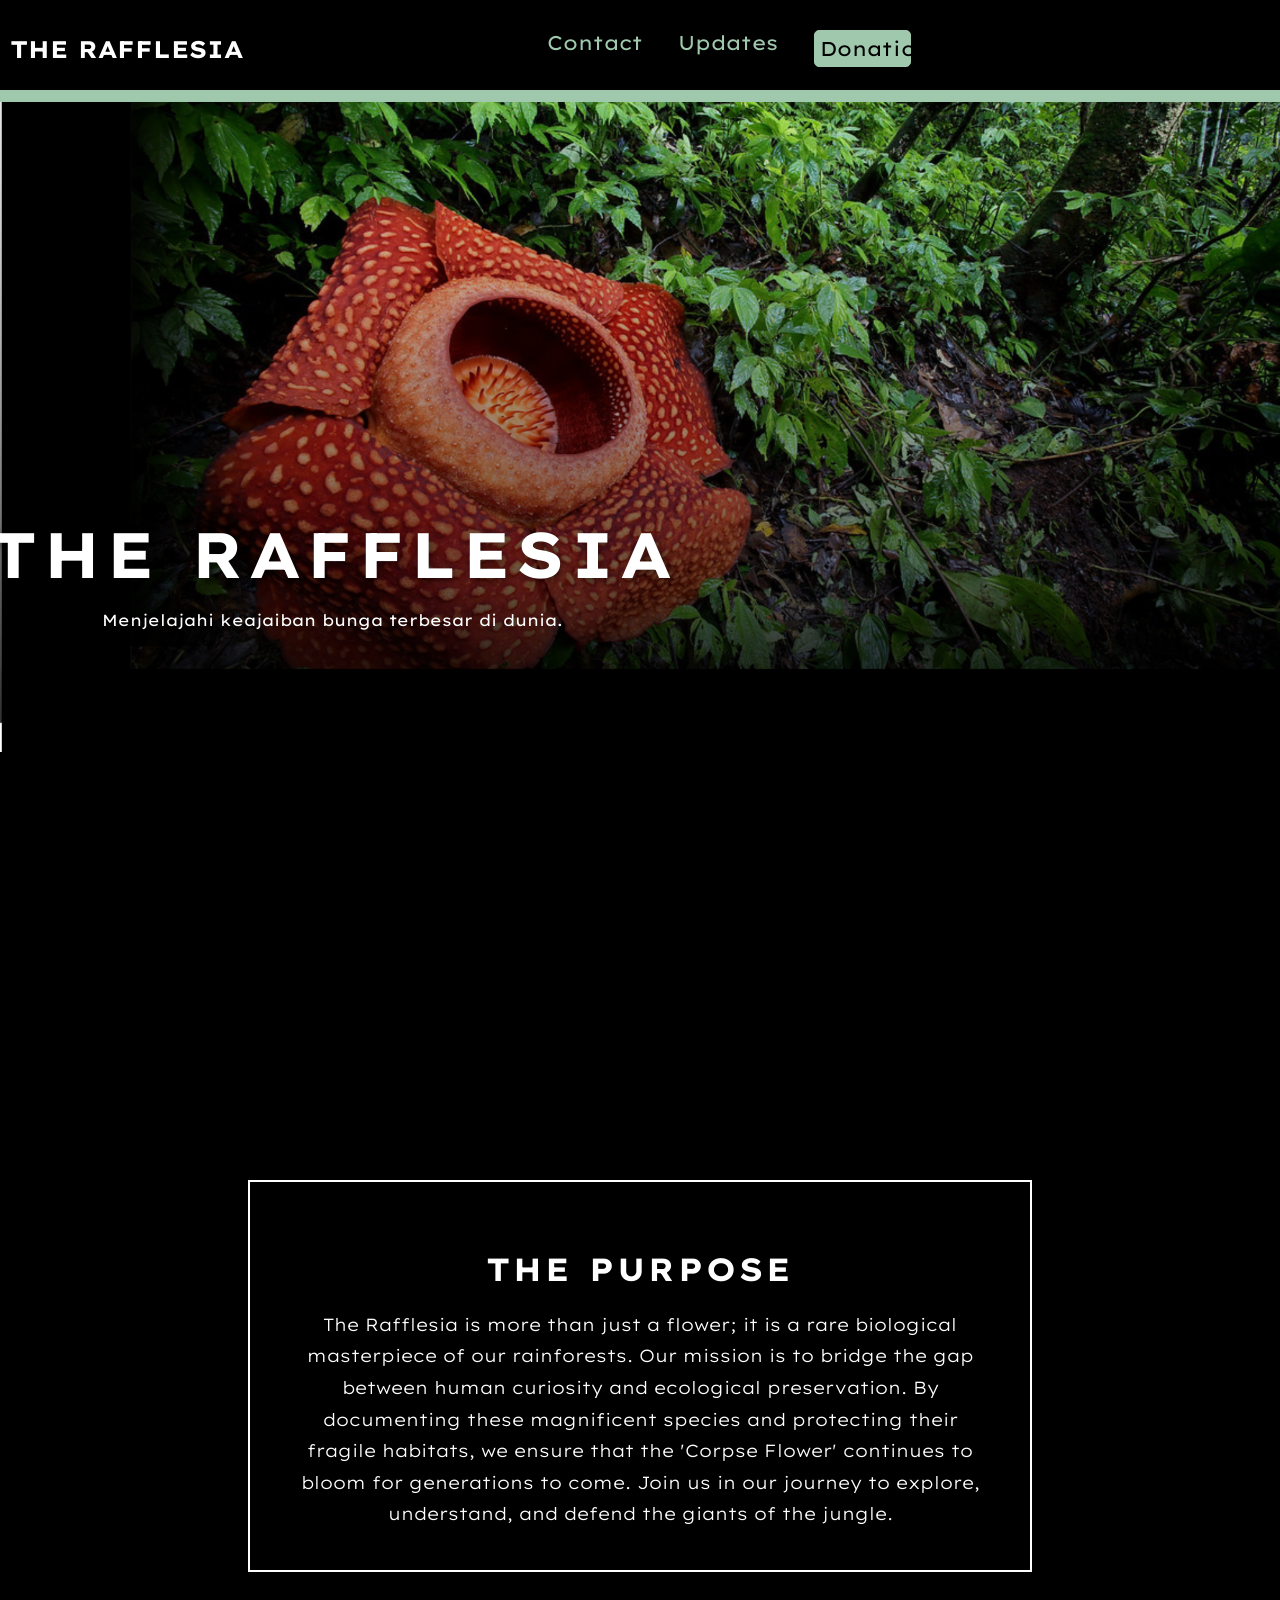
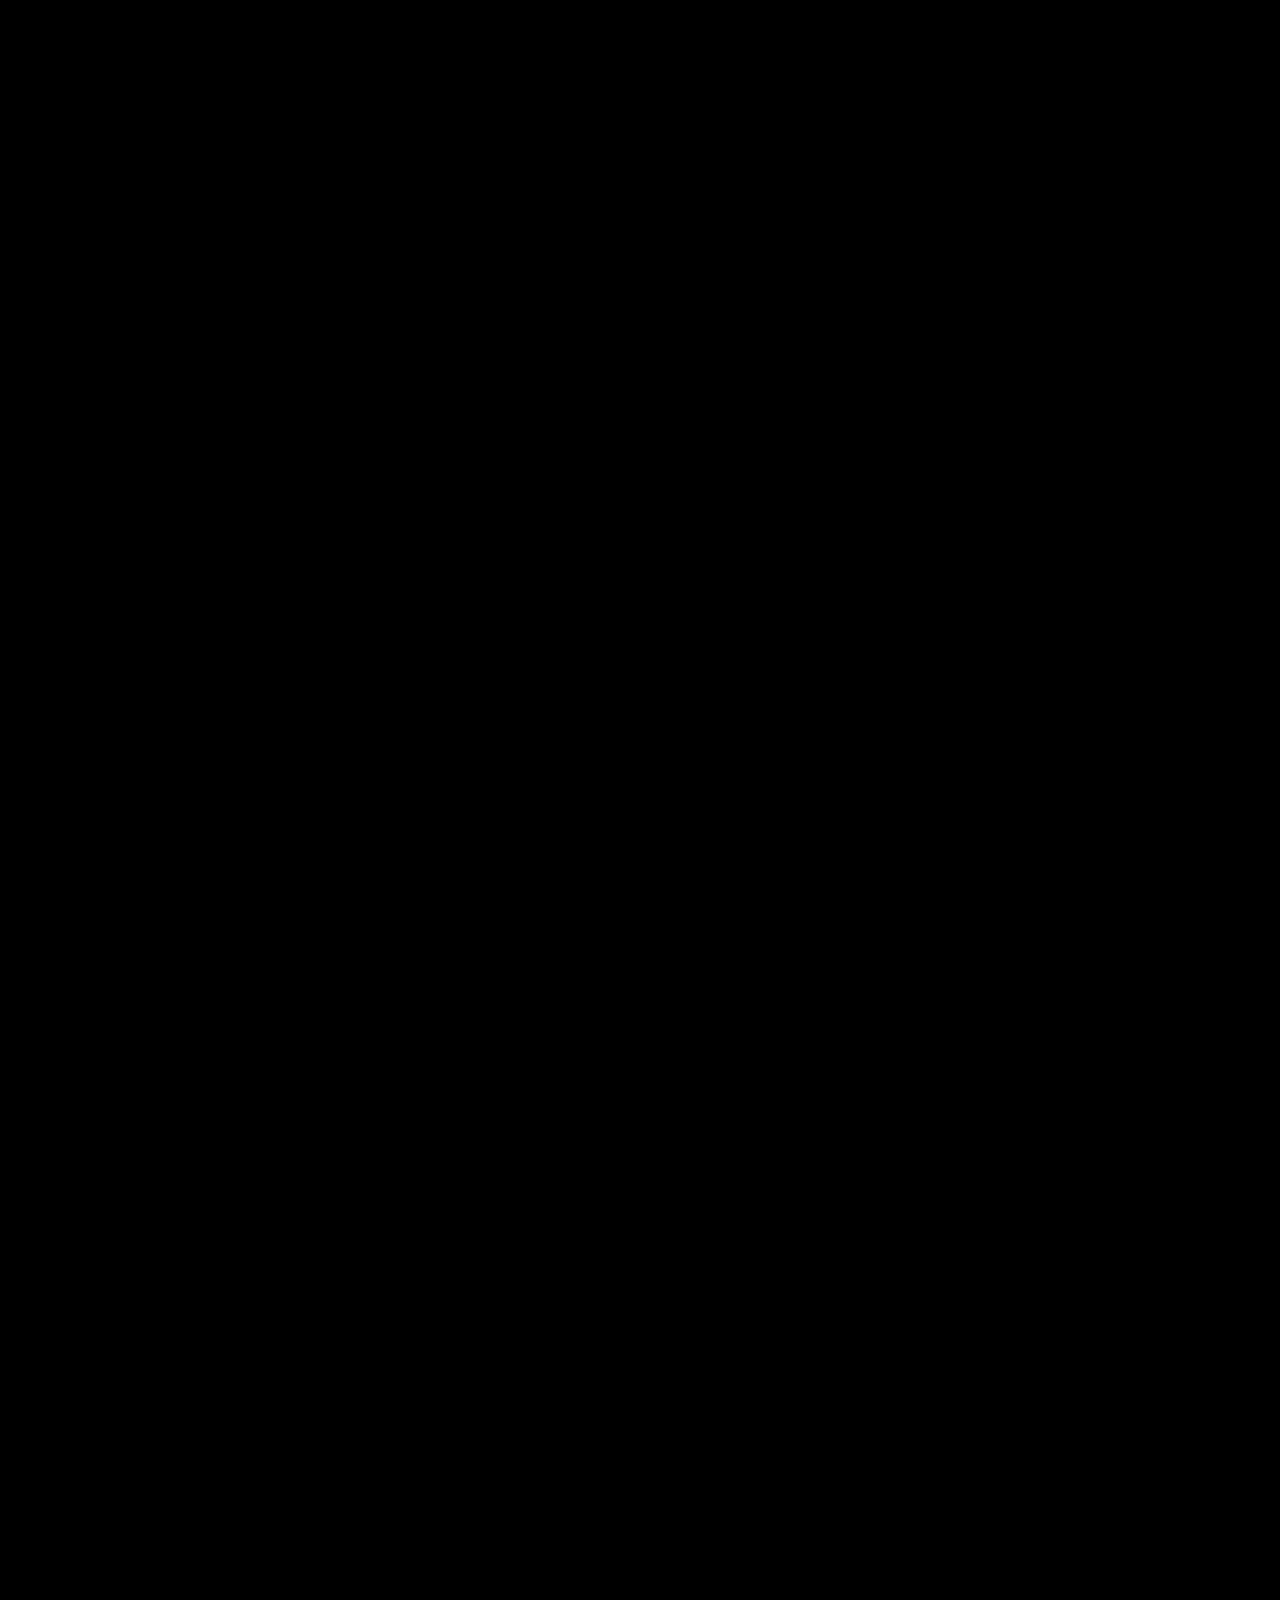
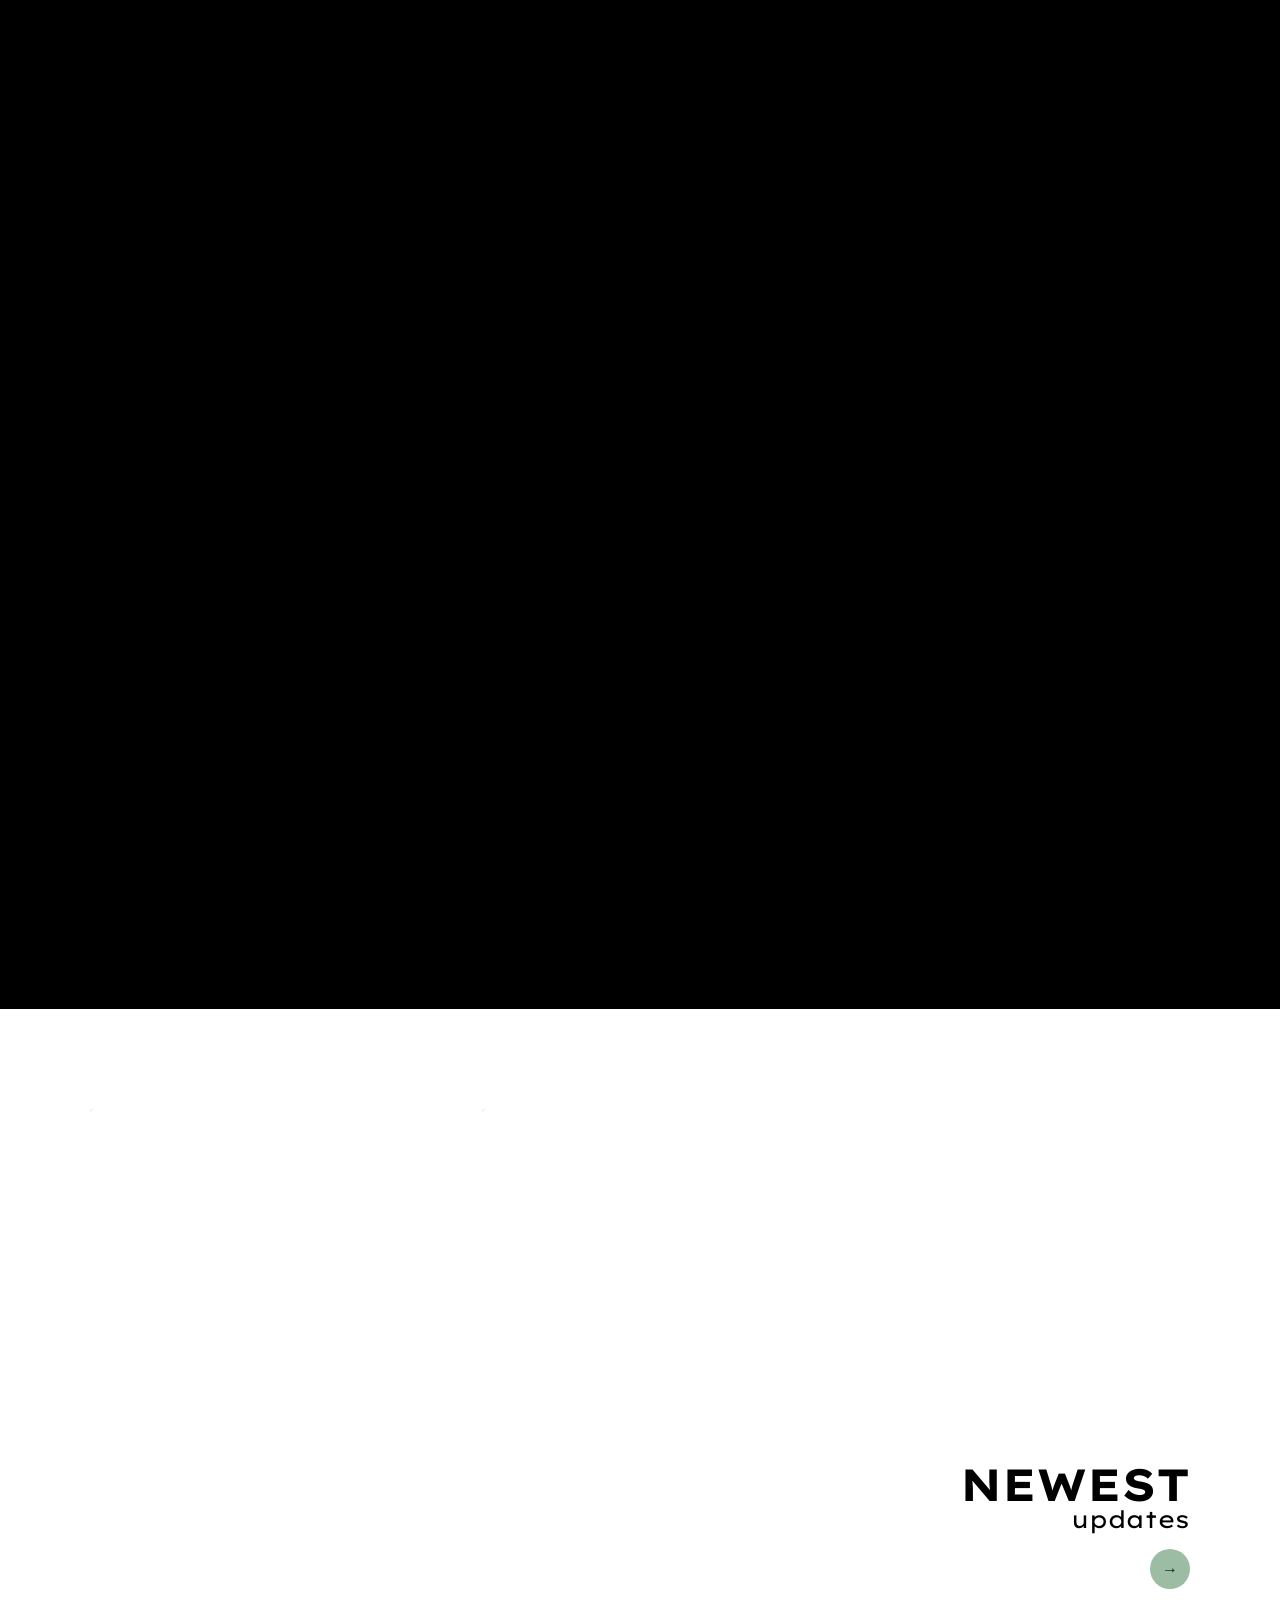
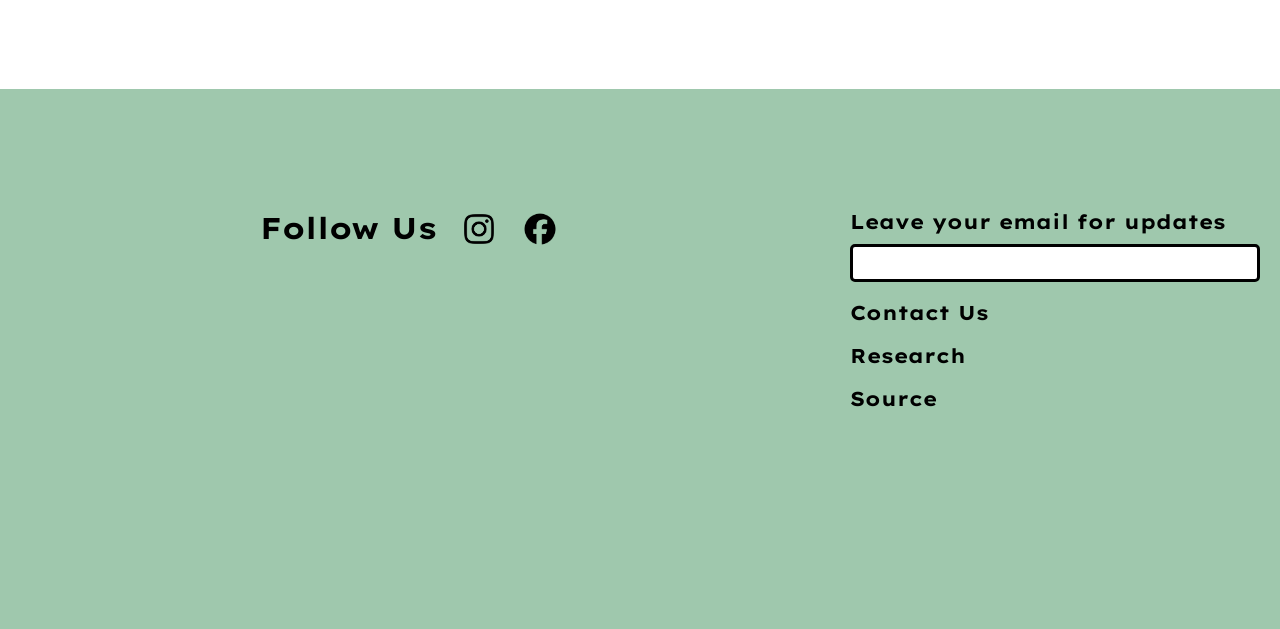
==== index.html @ 79626382 "Update and rename Index.html to index.html" ====
<!DOCTYPE html>
<html lang="en">
<head>
    <meta charset="UTF-8">
    <meta name="viewport" content="width=device-width, initial-scale=1.0">
    <link rel="stylesheet" href="css/Index.css">
    <title>Document</title>
    <link rel="preconnect" href="https://fonts.googleapis.com">
    <link rel="preconnect" href="https://fonts.gstatic.com" crossorigin>
    <link href="https://fonts.googleapis.com/css2?family=Lexend+Exa:wght@100..900&display=swap" rel="stylesheet">   
    
    
</head>
<body>
    <div class="container-1">
       <p class="title">THE RAFFLESIA</p>  
       <div class="sub-container-1">
          <p class="zoom-text" id="font">Contact</p>
          <p class="zoom-text" id="font">Updates</P>
          <p class="zoom-text" id="donate"><a href="donation.html" class=href>Donation</href></p>
       </div>
    </div>  
    <div class="carousel-container">
      <div class="static-hero-text">
        <h1>THE RAFFLESIA</h1>
        <p>Menjelajahi keajaiban bunga terbesar di dunia.</p>
       
    </div>
    <div class="carousel-slide">
        <img src="Rafles1.png" alt="Rafflesia 1">
        <img src="Rafles2.png" alt="Rafflesia 2">
        <img src="Rafles3.png" alt="Rafflesia 3">
       
    </div>
</div>
    <br><br><br><br><br><br><br><br><br><br><br><br><br><br><br><br><br><br><br><br><br>

<div class="hover-box">
    <div class="box-content">
        <h2>The Purpose</h2>
        <p>The Rafflesia is more than just a flower; it is a rare biological masterpiece
          of our rainforests. Our mission is to bridge the gap between human curiosity and 
          ecological preservation. By documenting these magnificent species and protecting 
          their fragile habitats, we ensure that the 'Corpse Flower' continues to bloom for 
          generations to come. Join us in our journey to explore, understand, and defend the 
          giants of the jungle.</p>
    </div>
    <div class="green-bg"></div>
</div>


<br><br><br><br><br><br><br><br><br><br><br><br><br><br><br><br><br><br><br><br><br>

<section class="info-section">
   <div class="info-content reveal-left">
    <div class="info-content">
        <h1 class="info-title">RAFFLESIA</h1>
        <p class="info-description">
            The Rafflesia is a genus of parasitic flowering plants that holds the record 
            for producing the largest individual flower on Earth. First brought to 
            international attention in 1818 in the rainforests of Sumatra by a local 
            guide working for Dr. Joseph Arnold and Sir Stamford Raffles, this "corpse
             flower" has become an iconic symbol of Southeast Asian biodiversity.
        </p>
        <div class="info-button">
            <a href="rafflesia.html" class="btn-learn">LEARN MORE</a>
        </div>
    </div>
   </div>
    <div class="info-image reveal-right">
    <div class="info-image">
        <img src="Raffelsia3.jpg" alt="Rafflesia Flower">
    </div>
   </div>
</section>

<br><br><br><br><br><br><br><br><br><br><br>
<section class="map-section reveal">
<section class="map-section">
    <h2 class="map-title">SPECIES & CONSERVATIION TEAM MAP</h2>
    <div class="map-container">
        <iframe 
            src="D:/Final%20Web/Index/Peta/peta.html" 
            width="100%" 
            height="100%" 
            style="border:0;" 
            allowfullscreen="" 
            loading="lazy" 
            referrerpolicy="no-referrer-when-downgrade">
        </iframe>
    </div>
    <br>
    <div class= info-description2>
    The Rafflesia Conservation Map is a digital initiative designed to map the distribution points of
     Rafflesia arnoldii and its related species throughout the Indonesian rainforests. Through real-time data
      integration, this map is more than just a location finder;
     it serves as a critical protection instrument for endemic flora whose status is increasingly threatened.
</div>

</section>
</section>



<div class="upd-pc-only">
    <div class="upd-layout-wrapper">
        
        <div class="upd-cards-row">
            <div class="upd-box curtain-anim">
                <img src="https://cdn.antaranews.com/cache/1200x800/2012/11/20121105new-image.jpg" alt="Video Thumbnail" class="upd-img">
                <div class="upd-content">
                    <span class="upd-label">Video</span>
                </div>
            </div>

            <div class="upd-box curtain-anim">
                <img src="https://greennetwork.id/wp-content/uploads/sites/2/2022/11/S3-12.webp" alt="Article Thumbnail" class="upd-img">
                <div class="upd-content">
                    <span class="upd-label">Article</span>
                </div>
            </div>
        </div>

       <div class="upd-title-side">
    <h1 class="upd-text-main">NEWEST</h1>
    <p class="upd-text-sub">updates</p>
    <div class="upd-circle">→</div>
</div>

    </div>
</div>


   <footer>
      <div class=overall-flex>
      <div class=main-flex>
      <div class=icon>
         <p class=footer-font>Follow Us</p> 
         <img src=IG.png class=size-icon>
         <img src=FB.png class=size-icon>   
      </div>
        <div class="container">
    <div class="button">
       <p class=footer-font-2> Leave your email for updates</p>
      <div>
         <input type="text">
       </div>
    </div>
      <br>
      <p class=footer-font-2>Contact Us</p>
      <br>
      <p class=footer-font-2>Research</p>
      <br>
      <p class=footer-font-2>Source</p> 
         
      </div>
   </footer>
  <script src="Index.js"></script>
</body>
</html>
---- css/Index.css ----
body{
    width:100%;
    margin:0px;
    background-color: black;
}
.main-container{
    flex-direction: column;
    
}
.container-1{
    margin:0;
    background-color: black;
    height:80px;
    width:100%;
    display: flex;
    flex-direction:row;
    justify-content: space-between;
    padding-top:10px;
    font-family:'Lexend Exa';
    color:#9FC8AD;
    border-bottom:12px #9FC8AD solid;
}


.title{
    font-family:'Lexend Exa';
    font-weight:bold;
    font-size:24px;
    padding-left:10px;
    color:white;
}

#donate{
    width:85px;
    height:25px;
    background-color:#9FC8AD;
    border:1px #9FC8AD solid;
    font-family:'Lexend Exa';
    color:black;
    border-radius:5px;
    padding:5px;
    font-size:20px;
}

#font{
    font-size:20px;
}

.sub-container-1{
    display: flex;
    justify-content: space-between;
    flex-direction: row;
    width:400px;
    padding-right:30px;
}

.zoom-text {
    display: inline-block; /* Penting agar transformasi bekerja sempurna */
    transition: transform 0.3s ease; /* Durasi animasi (0.3 detik) */
    cursor: pointer;
}

.zoom-text:hover {
    transform: scale(1.2); /* Membesar 1.2 kali lipat (20% lebih besar) */
    
}

 .href{
        color:black;
        text-decoration:none;
    }


.image{
    margin:0px;
}

.img-1{
    width:1520px;
    height:700px;
}

/* Container mandiri */
.hover-box {
    position: relative;
    width: 90%;              /* Responsif untuk layar kecil */
    max-width: 700px;        /* Lebar maksimal kotak */
    margin: 50px auto;       /* Mengetengahkan secara horizontal & memberi jarak atas-bawah */
    padding: 40px;
    border: 2px solid #ffffff;
    cursor: pointer;
    overflow: hidden;
    background: transparent;
    text-align: center;
    display: block;          /* Memastikan margin auto bekerja */
}

.box-content {
    position: relative;
    z-index: 2;
    color: white;
    font-family: 'Roboto', sans-serif;
     font-family:'Lexend Exa';
}

.box-content h2 {
    font-size: 2rem;
    margin-bottom: 20px;
    text-transform: uppercase;
    letter-spacing: 3px;
}

.box-content p {
    font-size: 1.1rem;
    line-height: 1.8;
    margin: 0;
    font-weight: 300; /* Membuat teks terlihat lebih modern */
}

/* Background Hijau yang bergeser */
.green-bg {
    position: absolute;
    top: 0;
    left: -100%;
    width: 100%;
    height: 100%;
    background-color: #2e7d32;
    transition: left 0.6s cubic-bezier(0.25, 0.46, 0.45, 0.94); /* Gerakan lebih halus */
    z-index: 1;
}

/* State saat aktif (setelah hover) */
.hover-box.active .green-bg {
    left: 0;
}

.hover-box.active {
    border-color: #2e7d32;
}






/* .purpose{
    margin:auto;
    width:800px;
    height:350px;
    border: solid 1px green;
    text-align: center;
    align-items: center;
}
.paragraph{
    margin:auto;
    width:800px;
    height:350px;
    border: solid 1px green;
    text-align: center;
    align-items: center;
    font-family:'Lexend Exa';
     font-size:18px;
}
.paragraph h1{
    font-weight: bold;
    font-size:24px;
} */


.carousel-container {
    width: 100%;
    max-width: 1900px; 
    height: 650px;
    margin: auto;
    overflow: hidden;
    position: relative;
}
.static-hero-text {
    position: absolute;
    top: 50%;
    left: 50%;
    transform: translate(-80%, 25%); /* Membuat teks benar-benar di tengah */
    z-index: 10; /* Angka lebih tinggi dari slide agar berada di depan */
     font-family:'Lexend Exa';
    text-align: center;
    color: white;
    width: 80%;
    pointer-events: none; /* Agar klik tetap tembus ke bawah jika diperlukan */
}

.static-hero-text h1 {
    font-family:'Lexend Exa';
    font-size: 4rem;
    font-weight: bold;
    letter-spacing: 5px;
    margin-bottom: 10px;
    text-shadow: 2px 2px 10px rgba(0,0,0,0.5); /* Bayangan agar teks kontras */
}


.carousel-slide {
    display: flex;
    width: 100%;
    transition: transform 0.5s ease-in-out;
}

.carousel-slide img {
    width: 100%; /* Memastikan gambar memenuhi container */
    flex-shrink: 0;
}

/* --- INFO SECTION (REFERENSI BARU) --- */
.info-section {
    display: flex;
    align-items: center;
    justify-content: space-between;
    padding: 100px 10%; /* Memberi ruang di kanan kiri */
    gap: 50px;
    background-color: #000; /* Latar belakang hitam pekat */
}

.info-content {
    flex: 1; /* Mengambil setengah ruang */
    text-align: left;
}

.info-title {
    font-size: 5rem;
    font-weight: 900;
    color: white;
    letter-spacing: 10px;
    margin-bottom: 20px;
    font-family:'Lexend Exa';
}

.info-description {
    font-family:'Lexend Exa';
    font-size: 1.1rem;
    line-height: 1.8;
    color: #ccc; /* Warna teks agak abu agar tidak terlalu kontras */
    margin-bottom: 40px;
    max-width: 500px;
}

.info-description2 {
    margin:auto;
    max-width:1000px;
    font-family:'Lexend Exa';
    font-size: 1.1rem;
    line-height: 1.8;
    color: #ccc; /* Warna teks agak abu agar tidak terlalu kontras */
    text-align:center;
    margin-top:0px;
    
}

/* Tombol sesuai referensi warna hijau figma */
.btn-learn {
    display: inline-block;
    padding: 15px 40px;
    background-color: #98bc9f; /* Warna hijau pucat sesuai referensi */
    color: #1a3c26;
    text-decoration: none;
    font-weight: bold;
    letter-spacing: 2px;
    transition: 0.3s;
     font-family:'Lexend Exa';
}

.btn-learn:hover {
    background-color: white;
    transform: translateY(-5px);
}

.info-image {
    flex: 1;
    display: flex;
    justify-content: flex-end;
}

.info-image img {
    width: 100%;
    max-width: 500px;
    height: auto;
    object-fit: cover;
    /* Memberikan sedikit efek bayangan pada gambar */
    box-shadow: 20px 20px 0px rgba(152, 188, 159, 0.2); 
}

/* Responsif untuk layar HP */


/* --- MAP SECTION --- */
.map-section {
    background-color: #000; /* Latar belakang hitam sesuai desain */
    padding: 80px 5%;
    text-align: center;
}

.map-title {
    color: #98bc9f; /* Warna hijau pucat sesuai teks figma Anda */
    font-family:'Lexend Exa';
    font-size: 2.5rem;
    font-weight: bold;
    letter-spacing: 5px;
    margin-bottom: 50px;
    text-transform: uppercase;
}

.map-container {
    width: 100%;
    max-width: 1100px; /* Lebar maksimal kotak peta */
    height: 600px;     /* Tinggi kotak peta */
    margin: 0 auto;
    border: 1px solid rgba(255, 255, 255, 0.2); /* Bingkai tipis */
    background-color: #fff; /* Latar dalam putih sebelum peta dimuat */
    overflow: hidden;
    box-shadow: 0 10px 10px rgba(0,0,0,0.5);
}

/* Responsif untuk layar HP */
@media (max-width: 768px) {
    .map-container {
        height: 400px;
    }
    .map-title {
        font-size: 1.5rem;
        letter-spacing: 2px;
    }
}

footer{
    width:100%;
    max-width:1280px;
    height:300px;
    background-color:#9FC8AD;
    padding:120px;
    
}

.size-icon{
    width:40px;
    height:40px;
}

.icon{
    width:300px;
    height:40px;
    display:flex;
    flex-direction:row;
    justify-content:space-between;
}

.footer-font{
    padding:0px;
    margin:0px;
    font-family:'Lexend Exa';
    font-weight:bold;
    font-size:30px;
}

.footer-font-2{
    padding:0px;
    margin:0px;
    font-family:'Lexend Exa';
    font-weight:bold;
    font-size:20px;
}

.main-flex{
    margin:auto;
    width:1000px;
    height:50px;
    display:flex;
    flex-direction:row;
    justify-content:space-between;
}
.overall-flex{
    margin:auto;
    width:1000px;
    height:auto;
    display:flex;
    flex-direction:column;
    justify-content:space-between;
}

input{
    margin-top:10px;
    border:3px solid black;
    border-radius:5px;
    width:400px;
    height:30px;

}

/* State awal: Tersembunyi dan sedikit bergeser ke bawah */
.reveal {
    opacity: 0;
    transform: translateY(50px);
    transition: all 1s ease-out;
}

/* State akhir: Muncul di posisi asli */
.reveal.active {
    opacity: 1;
    transform: translateY(0);
}

/* Variasi Slide dari Kiri untuk Teks */
.reveal-left {
    opacity: 0;
    transform: translateX(-100px);
    transition: all 1.2s ease-out;
}

.reveal-left.active {
    opacity: 1;
    transform: translateX(0);
}

/* Variasi Slide dari Kanan untuk Gambar */
.reveal-right {
    opacity: 0;
    transform: translateX(100px);
    transition: all 1.2s ease-out;
}

.reveal-right.active {
    opacity: 1;
    transform: translateX(0);
}

.upd-pc-only {
    --f-lexend: 'Lexend Exa', sans-serif;
    padding: 150px 0; /* Jarak lebih besar agar efek scroll terasa */
    display: flex;
    justify-content: center;
    font-family: var(--f-lexend);
    background-color: white; /* Background gelap agar teks putih terlihat */
}

.upd-layout-wrapper {
    display: flex;
    align-items: flex-end; 
    gap: 30px;
    width: 1050px; 
}

.upd-cards-row {
    display: flex;
    gap: 20px;
    flex: 0 0 750px; 
}

.upd-box {
    position: relative;
    width: 365px;
    height: 480px;
    background: white; 
    overflow: hidden;
    border-radius: 4px;
}

.upd-img {
    width: 100%;
    height: 100%;
    object-fit: cover;
    display: white;
}

.upd-content {
    position: absolute;
    bottom: 25px;
    left: 20px;
    z-index: 10;
    opacity: 0;
    transform: translateY(20px);
    transition: all 0.6s ease 0.6s;
}

.upd-label { color: white; font-size: 14px; text-transform: lowercase; }

/* Judul NEWEST Updates Sekarang Putih */
.upd-title-side {
    flex: 1;
    display: flex;
    flex-direction: column;
    align-items: flex-end;
}

.upd-text-main { font-size: 45px; margin: 0; line-height: 0.9; color: black; }
.upd-text-sub { font-size: 24px; margin: 0; color: black; }

.upd-circle {
    width: 40px; height: 40px;
    background: #9dbca4;
    border-radius: 50%;
    display: flex;
    justify-content: center;
    align-items: center;
    margin-top: 15px;
    cursor: pointer;
    color: #1a1a1a;
    transition: transform 0.3s ease;
}
.upd-circle:hover { transform: scale(1.2); }

/* Animasi Tirai */
.curtain-anim::after {
    content: '';
    position: absolute;
    top: 0; left: 0; width: 100%; height: 100%;
    background: white; 
    transform: translateY(0);
    transition: transform 1s cubic-bezier(0.7, 0, 0.3, 1);
    z-index: 5;
}

.curtain-anim.active::after { transform: translateY(-100%); }
.curtain-anim.active .upd-content { opacity: 1; transform: translateY(0); }


/* --- UPDATE BAGIAN NEWEST UPDATES (Flex & RWD) --- */

.upd-pc-only {
    --f-lexend: 'Lexend Exa', sans-serif;
    padding: 100px 5%; /* Menggunakan % agar tidak mentok layar */
    display: flex;
    justify-content: center;
    font-family: var(--f-lexend);
    background-color: white; 
    box-sizing: border-box;
}

.upd-layout-wrapper {
    display: flex;
    align-items: flex-end; 
    gap: 30px;
    width: 100%;
    max-width: 1100px; /* Batas maksimal lebar PC */
}

.upd-cards-row {
    display: flex;
    gap: 20px;
    flex: 2; /* Mengambil ruang lebih besar secara fleksibel */
}

.upd-box {
    position: relative;
    flex: 1; /* Membagi dua kotak secara merata */
    height: 480px;
    background: white; 
    overflow: hidden;
    border-radius: 4px;
}

.upd-img {
    width: 100%;
    height: 100%;
    object-fit: cover;
    display: block;
}

/* Judul NEWEST Updates */
.upd-title-side {
    flex: 0.8;
    display: flex;
    flex-direction: column;
    align-items: flex-end; /* Rata kanan untuk PC */
}

.upd-text-main { font-size: 45px; margin: 0; line-height: 0.9; color: black; }
.upd-text-sub { font-size: 24px; margin: 0; color: black; text-align: right; }

/* --- RESPONSIVE SESUAI FIGMA --- */

/* TABLET (768px) - Mengacu Frame 1 Figma */
@media (max-width: 992px) {
    .upd-layout-wrapper {
        flex-direction: column; /* Menumpuk: Gambar di atas, Teks di bawah */
        align-items: center;
    }

    .upd-cards-row {
        width: 100%;
    }

    .upd-box {
        height: 380px; /* Ukuran lebih kecil untuk tablet */
    }

    .upd-title-side {
        width: 100%;
        align-items: flex-end; /* Tetap di kanan sesuai Frame 1 */
        margin-top: 20px;
    }

    .static-hero-text{
        width: 100%;
        margin-left: 30%;
        text-font: 85%;
    }

    .hover-box{
        width: 70%;
    }

    .title{
        font-size:18spx;
    }

    #donate{
        font-size:15px;
        width:60px;
        height:20px;
    }

    #font{
       font-size:15px; 
    }
    
}

/* MOBILE (480px) - Mengacu Frame 2 Figma */
@media (max-width: 500px) {
    .upd-cards-row {
        flex-direction: column; /* Gambar menumpuk vertikal */
    }

    .upd-box {
        width: 100%;
        height: 300px;
    }

    .upd-title-side {
        align-items: center; /* Teks pindah ke tengah sesuai Frame 2 */
        text-align: center;
    }

    .info-image{
        justify-content: center;
    }

    .upd-text-main { font-size: 32px; }
    .upd-text-sub { font-size: 18px; text-align: center; }
    
    .title{
        font-size:12px;
    }

    #donate{
        font-size:10px;
        width:45px;
        height:15px;
    }

    #font{
       font-size:10px; 
    }
    
   

     

}
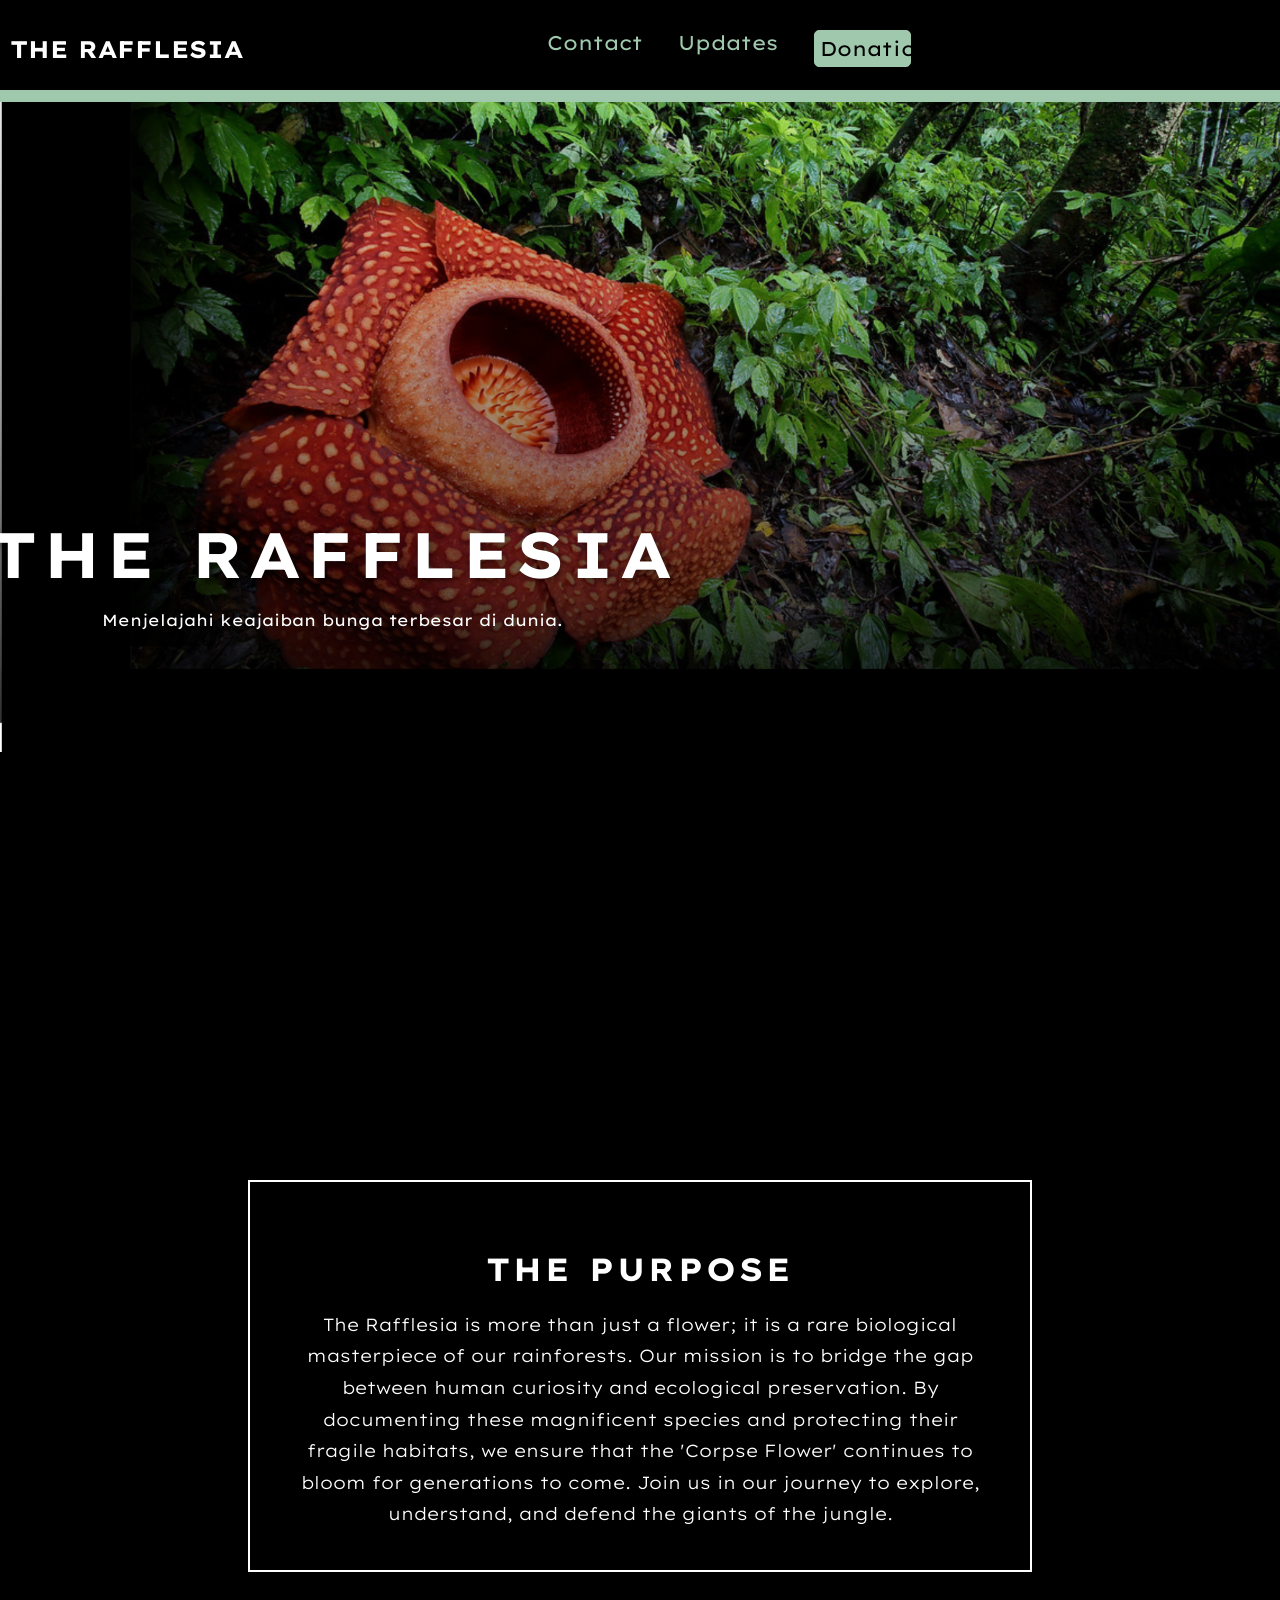
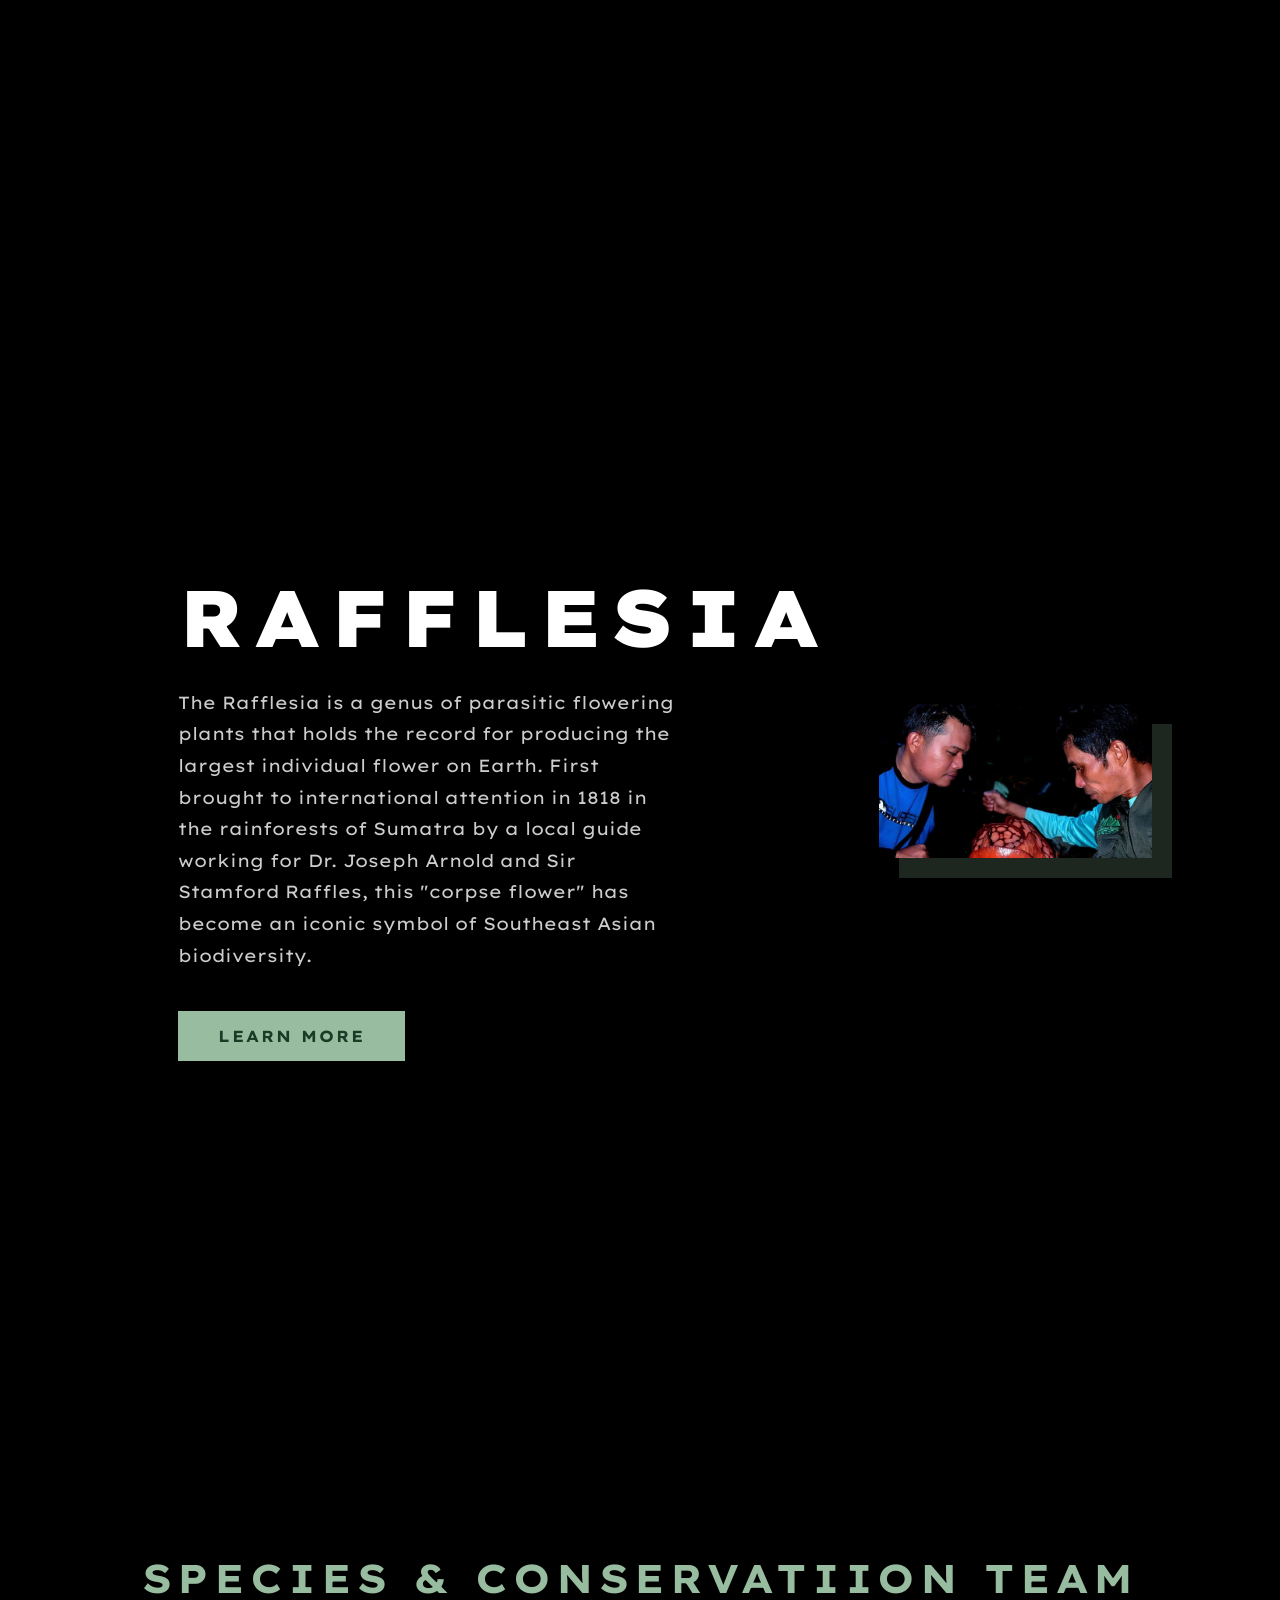
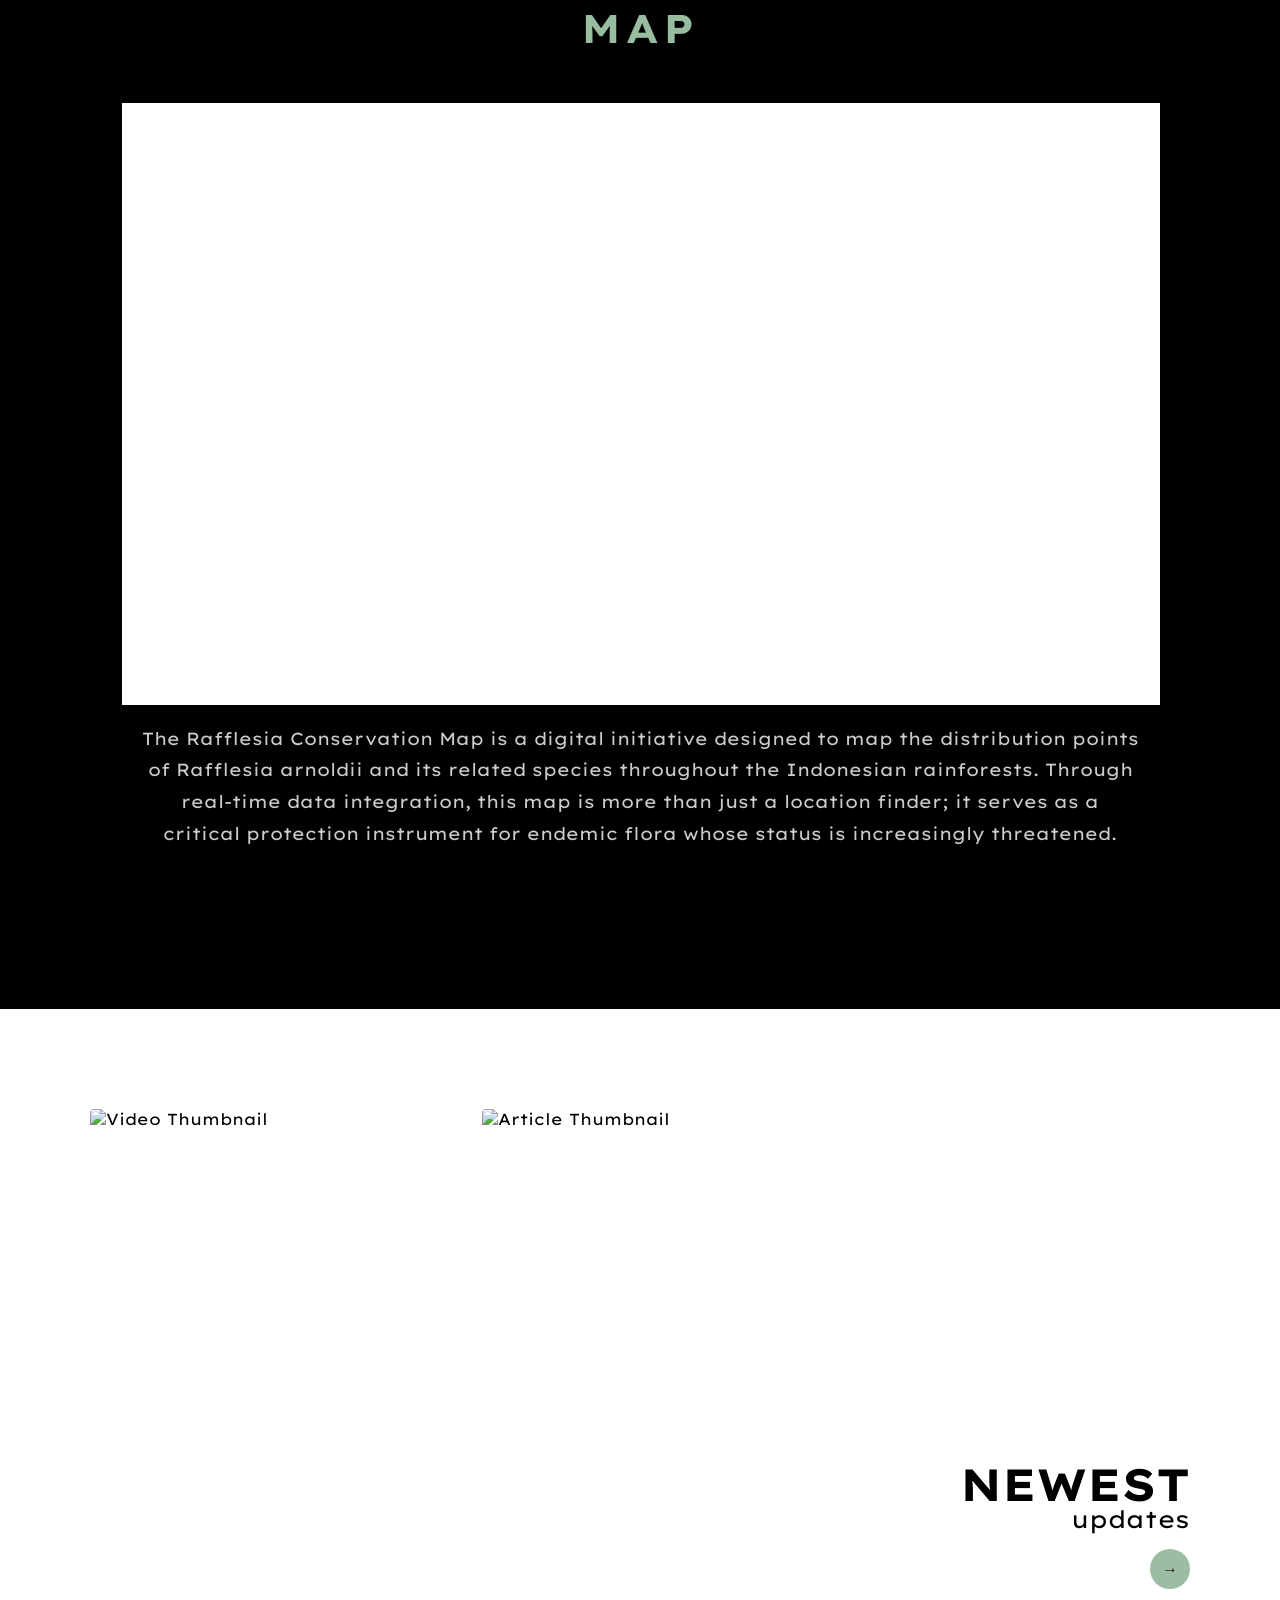
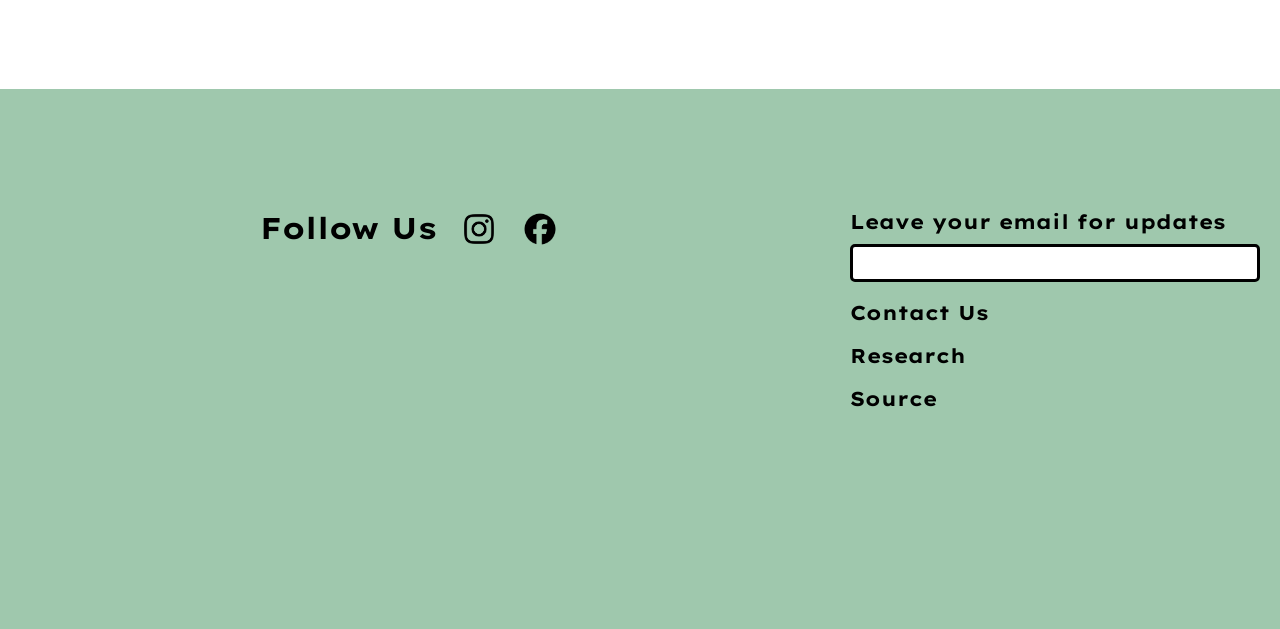
==== commit f813c681: "Update index.html" ====
--- a/index.html
+++ b/index.html
@@ -4,7 +4,7 @@
     <meta charset="UTF-8">
     <meta name="viewport" content="width=device-width, initial-scale=1.0">
     <link rel="stylesheet" href="css/Index.css">
-    <title>Document</title>
+    <title>The Rafflesia</title>
     <link rel="preconnect" href="https://fonts.googleapis.com">
     <link rel="preconnect" href="https://fonts.gstatic.com" crossorigin>
     <link href="https://fonts.googleapis.com/css2?family=Lexend+Exa:wght@100..900&display=swap" rel="stylesheet">   
@@ -155,6 +155,8 @@
          
       </div>
    </footer>
-  <script src="Index.js"></script>
+  <script src="js/Index.js"></script>
 </body>
+
 </html>
+
